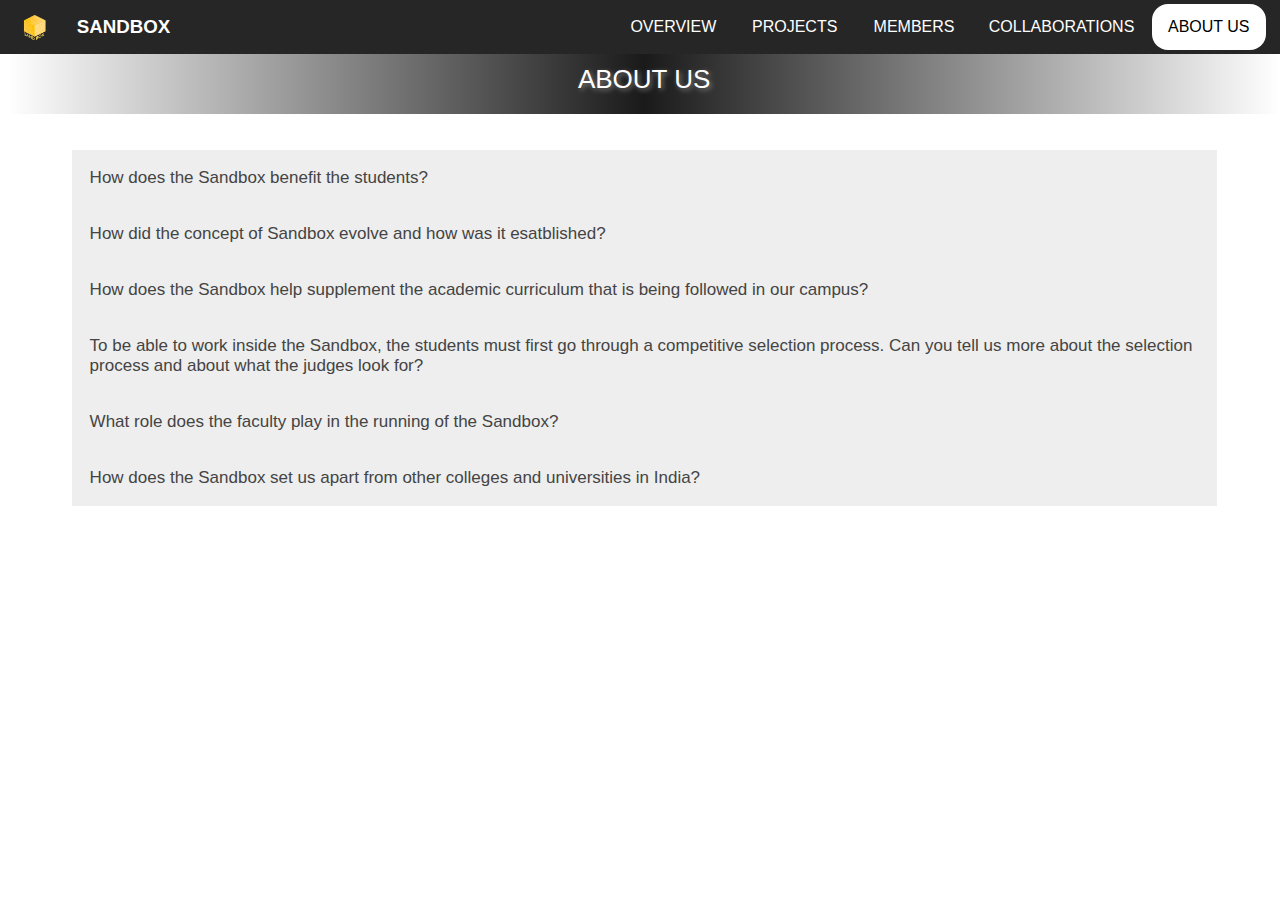
==== aboutus.html @ eca60f10 "first" ====
<!DOCTYPE html>
<html lang="en" dir="ltr">

  <head>
    <link rel="stylesheet" type="text/css" href="aboutus.css">
  </head>

  <body>

    <img src="SandboxLogo.jpg" alt="currant" id="logo">
    <h3 class="head3">SANDBOX
    </h3>
    <div class="navbar">
      <div class="dropdown" id="drop1">
        <button class="dropbtn1">PROJECTS
        </button>
      </div>
      <div class="dropdown" id="drop2">
        <button class="dropbtn2">MEMBERS
        </button>
      </div>
      <div class="dropdown" id="drop3">
        <button class="dropbtn3">OVERVIEW
        </button>
      </div>
      <div class="dropdown" id="drop4">
        <button class="dropbtn4">COLLABORATIONS
        </button>
      </div>
      <div class="dropdown" id="drop5">
        <button class="dropbtn5">ABOUT US
        </button>
      </div>
    </div>
    <div class="abo">
      <br><br><br>
      <p id="aboutus">ABOUT US
      </p>

      <button class="accordion1">How does the Sandbox benefit the students?
      </button>
      <div class="panel1">
        <p>Sandbox facilitates them in pursuing their projects. It provides them with equipments and tools which they wouldn't have
          been able to afford on their own otherwise, at zero cost. The Sandbox is like an incubator which aids students in
          transforming their ideas into reality.
        </p>
      </div>

      <button class="accordion2">How did the concept of Sandbox evolve and how was it esatblished?
      </button>
      <div class="panel2">
        <p>The concept of Sandbox is similar to that of MakerSpaces coming up all around the world. BITS Pilani University had a
          special budget to build a Makerspace for the Goa campus.  The Hyderabad campus already had a Sandbox, and students in
          the Goa campus were also asking for a lab space with facilities to develop products.
          <br><br>
          The idea was realised after a huge effort by our previous director, Dr. Sasikumar Punnekkat and some seniors of student
          -run technical clubs like ERC (Electronics and Robotics) and AeroD (Aerodynamics). Dr Punnekkat provided a grant he'd
          received for the initial setup and facilities before leaving and thus was realised the idea of a lab with expensive
          equipments which could be used by students for their projects.
        </p>
      </div>

      <button class="accordion3">How does the Sandbox help supplement the academic curriculum that is being followed in our campus?
      </button>
      <div class="panel3">
        <p>As of now, most of the student only have bookish knowledge. The important thing to realise is that in the real world, it
          is important to know how something is done theoretically well as practically. Both of these things complement each other.
          The faculty already put in efforts by conducting regular labs based on classroom teaching but the learning faces time
          and space constraints. This is why technical clubs and Sandbox are important. The only way a project will be successful
          in these places is if the student learns how to practically implement what he/she would have learnt in the classroom.
          The extra research involved also provide an in-depth understanding of the topics.
          <br><br>
          Course projects also benefit from these. Things learnt by the students in the Sandbox projects were implemented in
          academic projects also.
        </p>
      </div>

      <button class="accordion4">To be able to work inside the Sandbox, the students must first go through a competitive selection
        process. Can you tell us more about the selection process and about what the judges look for?
      </button>
      <div class="panel4">
        <p>A complete proposal indicating deliverables, timeline, required equipments etc is submitted as the first step. The
          faculty committee then selects from amongst these a few to give a presentation on their proposal. On the advice of the
          faculty committee and the Student Committe Coordinator, the selections are made and signed off on by the Director.
          The main points the committee looks for are novelty and commercializability.
        </p>
      </div>

      <button class="accordion5">What role does the faculty play in the running of the Sandbox?
      </button>
      <div class="panel5">
        <p>The faculty-in-charge of Sandbox is the signing authority on the day-to-day activities/ maintenance and purchasing of
          equipment for the Sandbox. There is a separate faculty committee in-charge of the selection and evalutaion of projects.
          However, the daily operations, list of equipments needed etc. are done by the student coordination committee. The
          faculty wants the lab to be run by students who would handle the day-to-day operations while the faculty are to be
          involved as coordinators.
        </p>
      </div>

      <button class="accordion6">How does the Sandbox set us apart from other colleges and universities in India?
      </button>
      <div class="panel6">
        <p>Though Sandbox is still in its early stages, we are able to provide the students will excellent facilities that they
          have used to their advantage. Students in our campus can now get free access to equipment that others only dream of.
          The experience gained by the students working in Sandbox has also helped them a lot as is evident by 3 students going
          for their thesis in Portugal, 1 in USA, 1 in Singapore, 1 for a summer internship in Amazon and another in Navstik
          Labs and many more.
          <br><br>
          Similar to the fact that a healthy mind lives in a healtyh body, having a facility like Sandbox helps one to do better
          research and development. We still have a long way to go and we only hope to be comparable if not better to other
          fablabs in developed countries.
        </p>
      </div>

    </div>
    <script src="https://ajax.googleapis.com/ajax/libs/jquery/1.10.2/jquery.min.js">
    </script>
    <script type="text/javascript" src="sbone.js">
    </script>

  </body>

</html>
---- aboutus.css ----
.navbar {
    overflow: hidden;
    background-color: #262626;
    font-family: Arial;
    height: 54px;
    width: 100%;
    position: fixed;
    top: 0px;
    left: 0px;
    z-index: 5;

}

#logo{
    position: fixed;
    z-index: 6;
    width: 52px;
    height: 40px;
}

.head3 {
    position: fixed;
    top: -3px;
    left: 6%;
    font-family: Arial;
    z-index: 6;
    color: white
}

.accordion1, .accordion2, .accordion3, .accordion4, .accordion5, .accordion6 {
    background-color: #eee;
    color: #444;
    cursor: pointer;
    padding: 18px;
    width: 90%;
    font-size: 17px;
    text-align: left;
    border: none;
    outline: none;
    transition: 0.4s;
}

.active, .accordion1:hover, .accordion2:hover, .accordion3:hover, .accordion4:hover, .accordion5:hover, .accordion6:hover{
    background-color: #ccc;
}

.panel1, .panel2, .panel3, .panel4, .panel5, .panel6 {
    width: 90%;
    font-size: 19px;;
    font-family: arial;
    color: black;
    text-align: left;
    margin-left: 5%;
    text-shadow: 2px 2px 2px grey;
    background-color: white;
    display: none;
    overflow: hidden;
}

#drop1 {
    position: absolute;
    top: 4px;
    border-radius: 16px;
    left: 57.5%;
    float: right;
    overflow: hidden;
    background-color: inherit;
}

#drop2 {
    position: absolute;
    top: 4px;
    border-radius: 16px;
    left: 67%;
    float: right;
    overflow: hidden;
    background-color: inherit;
}

#drop3 {
    position: absolute;
    top: 4px;
    left: 48%;
    border-radius: 16px;
    float: right;
    overflow: hidden;
    background-color: inherit;
}

#drop4 {
    position: absolute;
    top: 4px;
    left: 76%;
    border-radius: 16px;
    float: right;
    overflow: hidden;
    background-color: inherit;
}

#drop5 {
    position: absolute;
    top: 4px;
    left: 90%;
    border-radius: 16px;
    float: right;
    overflow: hidden;
    background-color: inherit;
}

.dropdown .dropbtn1{
    font-size: 16px;
    border: none;
    outline: none;
    padding: 14px 16px;
    background-color: inherit;
    font: inherit;
    color: white;
}

.dropdown .dropbtn2{
    font-size: 16px;
    border: none;
    outline: none;
    padding: 14px 16px;
    background-color: #262626;
    font: inherit;
    color: white;
}

.dropdown .dropbtn3{
    font-size: 16px;
    border: none;
    outline: none;
    padding: 14px 16px;
    background-color: inherit;
    font: inherit;
    color: white;
}

.dropdown .dropbtn4{
    font-size: 16px;
    border: none;
    outline: none;
    padding: 14px 16px;
    background-color: inherit;
    font: inherit;
    color: white;
}

.dropdown .dropbtn5{
    font-size: 16px;
    border: none;
    outline: none;
    padding: 14px 16px;
    background-color: white;
    font: inherit;
    color: black;
}

.dropdown:hover .dropbtn1{
    background-color: white;
    color: black;
}

.dropdown:hover .dropbtn2{
    background-color: white;
    color: black;
}

.dropdown:hover .dropbtn3{
    background-color: white;
    color: black;
}

.dropdown:hover .dropbtn4{
    background-color: white;
    color: black;
}

.dropdown:hover .dropbtn5{
    background-color: white;
    color: black;
}

.abo {
  text-shadow: 2px 2px 5px grey;
  position: absolute;
  width: 99.4%;
  height: 60px;
  background: linear-gradient(to right, rgba(211, 211, 211, 0), rgba(26, 26, 26, 1), rgba(0, 255, 0, 0));
  top: 54px;
  z-index: 4;
  font-size: 28px;
  text-align: center;
  color: white;
}

#aboutus{
  width: 100%;
  font-family: arial;
  font-size: 26px;
  position: absolute;
  top: -16px;
  text-align: center;
}
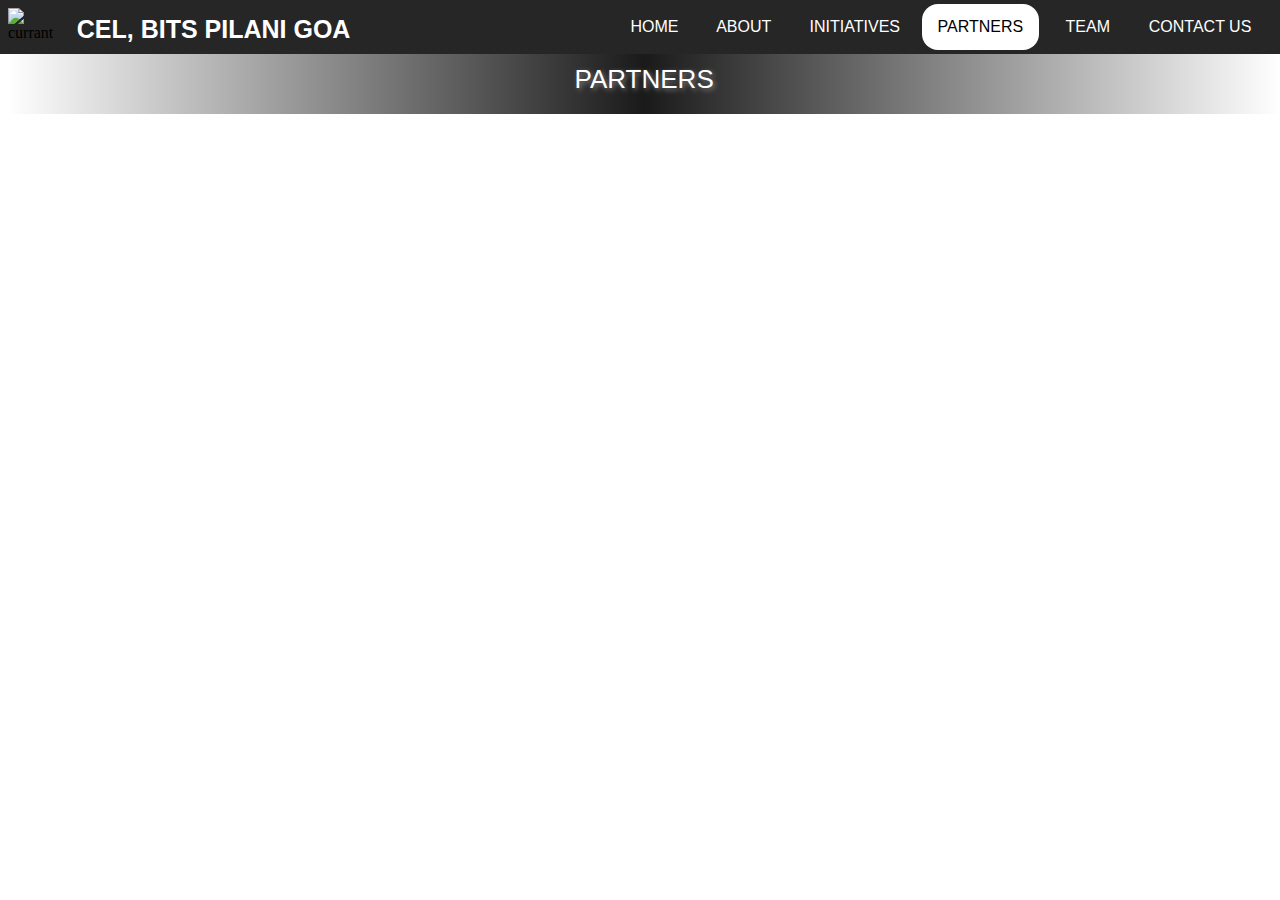
==== commit 2607041b: "second" ====
--- a/aboutus.html
+++ b/aboutus.html
@@ -8,36 +8,40 @@
   <body>
 
     <img src="SandboxLogo.jpg" alt="currant" id="logo">
-    <h3 class="head3">SANDBOX
+    <h3 class="head3">CEL, BITS PILANI GOA
     </h3>
     <div class="navbar">
       <div class="dropdown" id="drop1">
-        <button class="dropbtn1">PROJECTS
+        <button class="dropbtn1">ABOUT
         </button>
       </div>
       <div class="dropdown" id="drop2">
-        <button class="dropbtn2">MEMBERS
+        <button class="dropbtn2">INITIATIVES
         </button>
       </div>
       <div class="dropdown" id="drop3">
-        <button class="dropbtn3">OVERVIEW
+        <button class="dropbtn3">HOME
         </button>
       </div>
       <div class="dropdown" id="drop4">
-        <button class="dropbtn4">COLLABORATIONS
+        <button class="dropbtn4">PARTNERS
         </button>
       </div>
       <div class="dropdown" id="drop5">
-        <button class="dropbtn5">ABOUT US
+        <button class="dropbtn5">TEAM
+        </button>
+      </div>
+      <div class="dropdown" id="drop6">
+        <button class="dropbtn6">CONTACT US
         </button>
       </div>
     </div>
     <div class="abo">
       <br><br><br>
-      <p id="aboutus">ABOUT US
+      <p id="aboutus">PARTNERS
       </p>
 
-      <button class="accordion1">How does the Sandbox benefit the students?
+      <!--button class="accordion1">How does the Sandbox benefit the students?
       </button>
       <div class="panel1">
         <p>Sandbox facilitates them in pursuing their projects. It provides them with equipments and tools which they wouldn't have
@@ -112,7 +116,7 @@
         </p>
       </div>
 
-    </div>
+    </div-->
     <script src="https://ajax.googleapis.com/ajax/libs/jquery/1.10.2/jquery.min.js">
     </script>
     <script type="text/javascript" src="sbone.js">
--- a/aboutus.css
+++ b/aboutus.css
@@ -20,8 +20,9 @@
 
 .head3 {
     position: fixed;
-    top: -3px;
+    top: -10px;
     left: 6%;
+    font-size: 25px;
     font-family: Arial;
     z-index: 6;
     color: white
@@ -61,7 +62,7 @@
     position: absolute;
     top: 4px;
     border-radius: 16px;
-    left: 57.5%;
+    left: 54.7%;
     float: right;
     overflow: hidden;
     background-color: inherit;
@@ -71,7 +72,7 @@
     position: absolute;
     top: 4px;
     border-radius: 16px;
-    left: 67%;
+    left: 62%;
     float: right;
     overflow: hidden;
     background-color: inherit;
@@ -90,7 +91,7 @@
 #drop4 {
     position: absolute;
     top: 4px;
-    left: 76%;
+    left: 72%;
     border-radius: 16px;
     float: right;
     overflow: hidden;
@@ -100,12 +101,23 @@
 #drop5 {
     position: absolute;
     top: 4px;
-    left: 90%;
-    border-radius: 16px;
-    float: right;
-    overflow: hidden;
-    background-color: inherit;
-}
+    left: 82%;
+    border-radius: 16px;
+    float: right;
+    overflow: hidden;
+    background-color: inherit;
+}
+
+#drop6 {
+    position: absolute;
+    top: 4px;
+    left: 88.5%;
+    border-radius: 16px;
+    float: right;
+    overflow: hidden;
+    background-color: inherit;
+}
+
 
 .dropdown .dropbtn1{
     font-size: 16px;
@@ -142,9 +154,9 @@
     border: none;
     outline: none;
     padding: 14px 16px;
-    background-color: inherit;
-    font: inherit;
-    color: white;
+    background-color: white;
+    font: inherit;
+    color: black;
 }
 
 .dropdown .dropbtn5{
@@ -152,9 +164,19 @@
     border: none;
     outline: none;
     padding: 14px 16px;
-    background-color: white;
-    font: inherit;
-    color: black;
+    background-color: inherit;
+    font: inherit;
+    color: white;
+}
+
+.dropdown .dropbtn6{
+    font-size: 16px;
+    border: none;
+    outline: none;
+    padding: 14px 16px;
+    background-color: inherit;
+    font: inherit;
+    color: white;
 }
 
 .dropdown:hover .dropbtn1{
@@ -178,6 +200,11 @@
 }
 
 .dropdown:hover .dropbtn5{
+    background-color: white;
+    color: black;
+}
+
+.dropdown:hover .dropbtn6{
     background-color: white;
     color: black;
 }
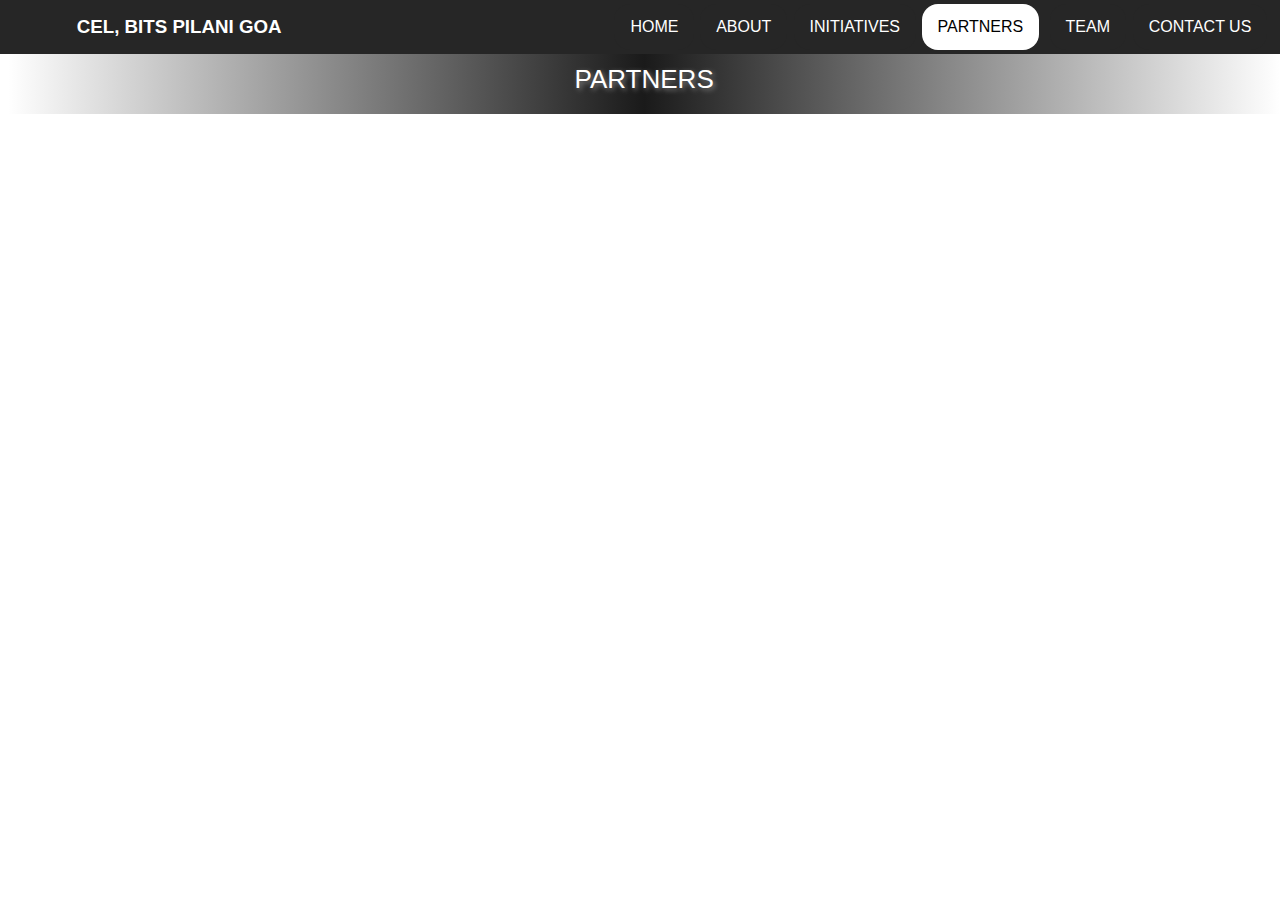
==== commit 0b938a83: "fifth" ====
--- a/aboutus.html
+++ b/aboutus.html
@@ -7,7 +7,6 @@
 
   <body>
 
-    <img src="SandboxLogo.jpg" alt="currant" id="logo">
     <h3 class="head3">CEL, BITS PILANI GOA
     </h3>
     <div class="navbar">
--- a/aboutus.css
+++ b/aboutus.css
@@ -8,7 +8,6 @@
     top: 0px;
     left: 0px;
     z-index: 5;
-
 }
 
 #logo{
@@ -20,9 +19,8 @@
 
 .head3 {
     position: fixed;
-    top: -10px;
+    top: -3px;
     left: 6%;
-    font-size: 25px;
     font-family: Arial;
     z-index: 6;
     color: white
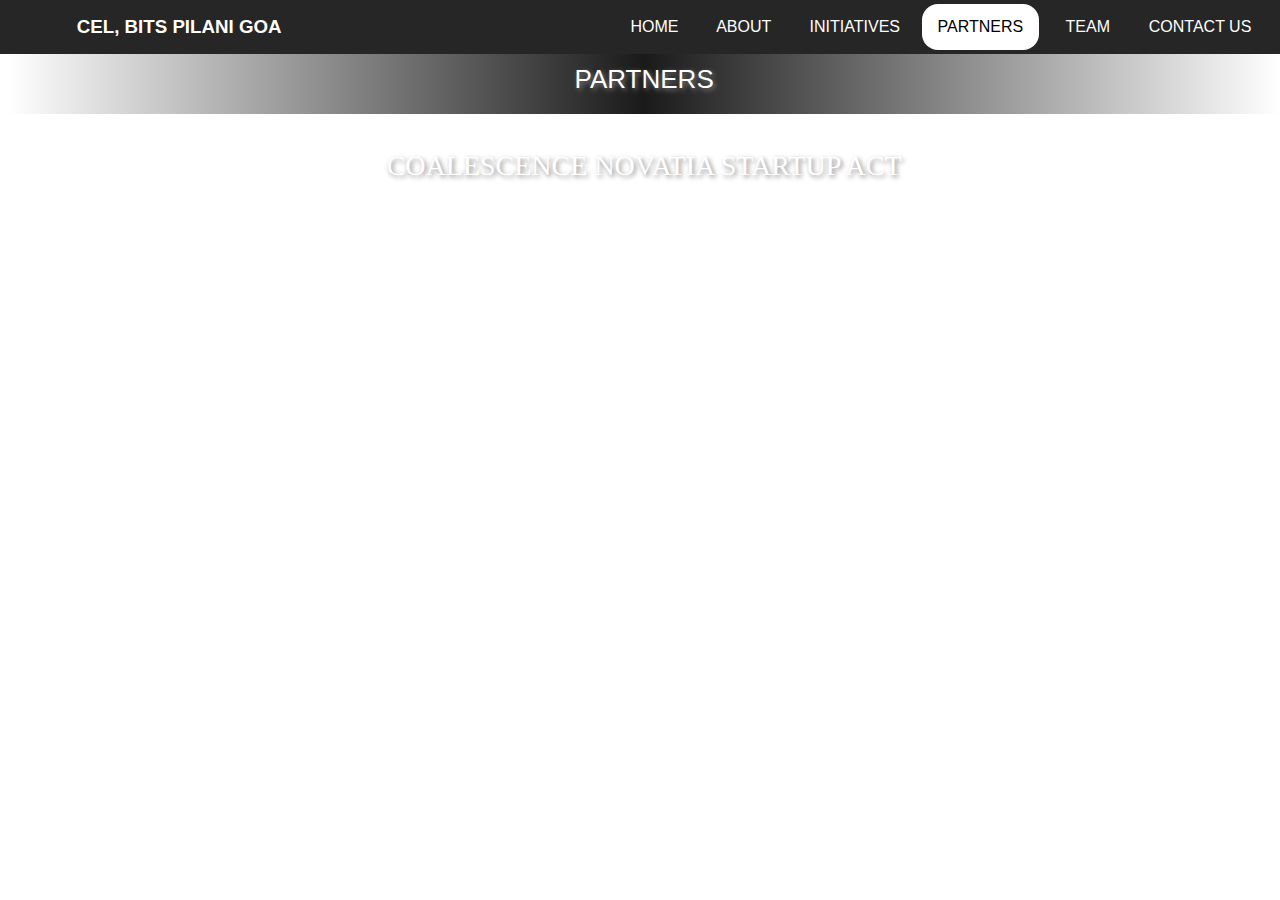
==== commit c2d26da5: "sixth" ====
--- a/aboutus.html
+++ b/aboutus.html
@@ -39,6 +39,13 @@
       <br><br><br>
       <p id="aboutus">PARTNERS
       </p>
+
+    <div class="dropdown-content">
+          <a class="ilink1">COALESCENCE</a>
+          <a class="ilink2">NOVATIA</a>
+          <a class="ilink3">STARTUP ACT</a>
+    </div>
+
 
       <!--button class="accordion1">How does the Sandbox benefit the students?
       </button>
